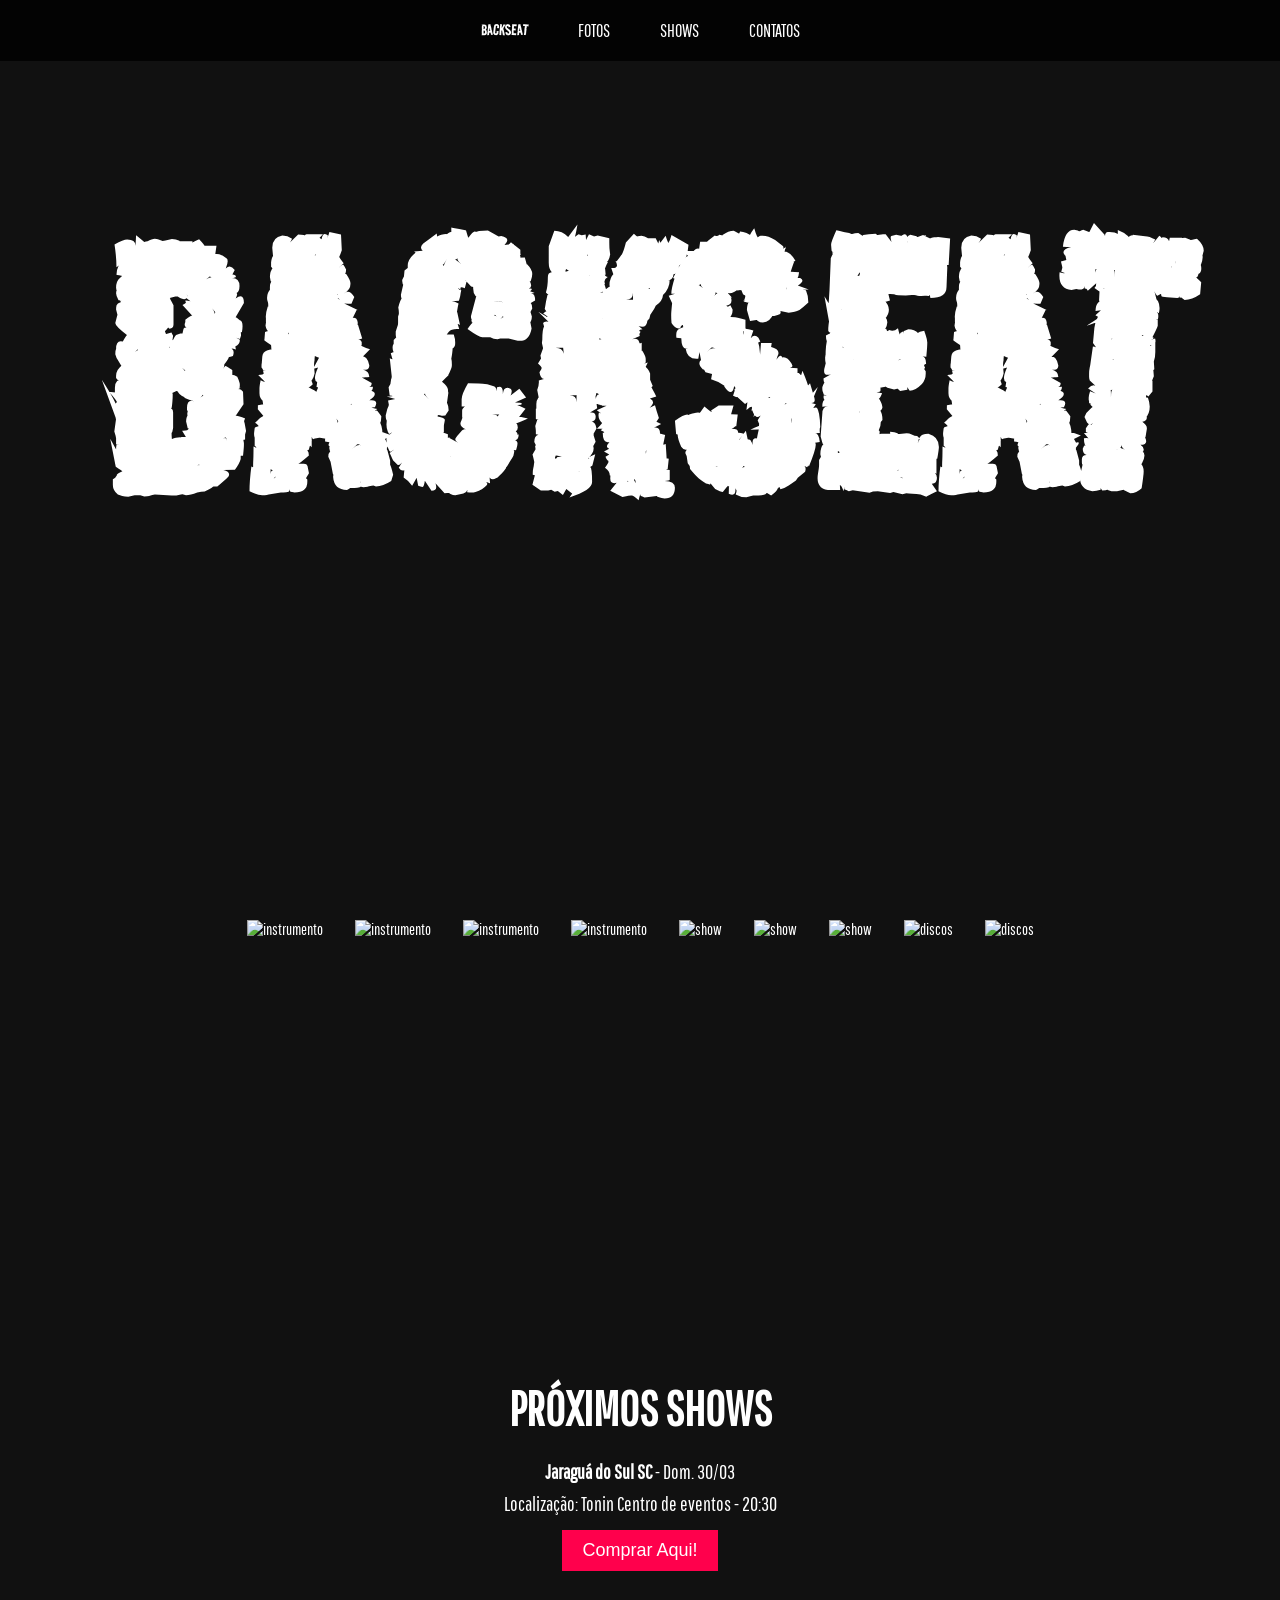
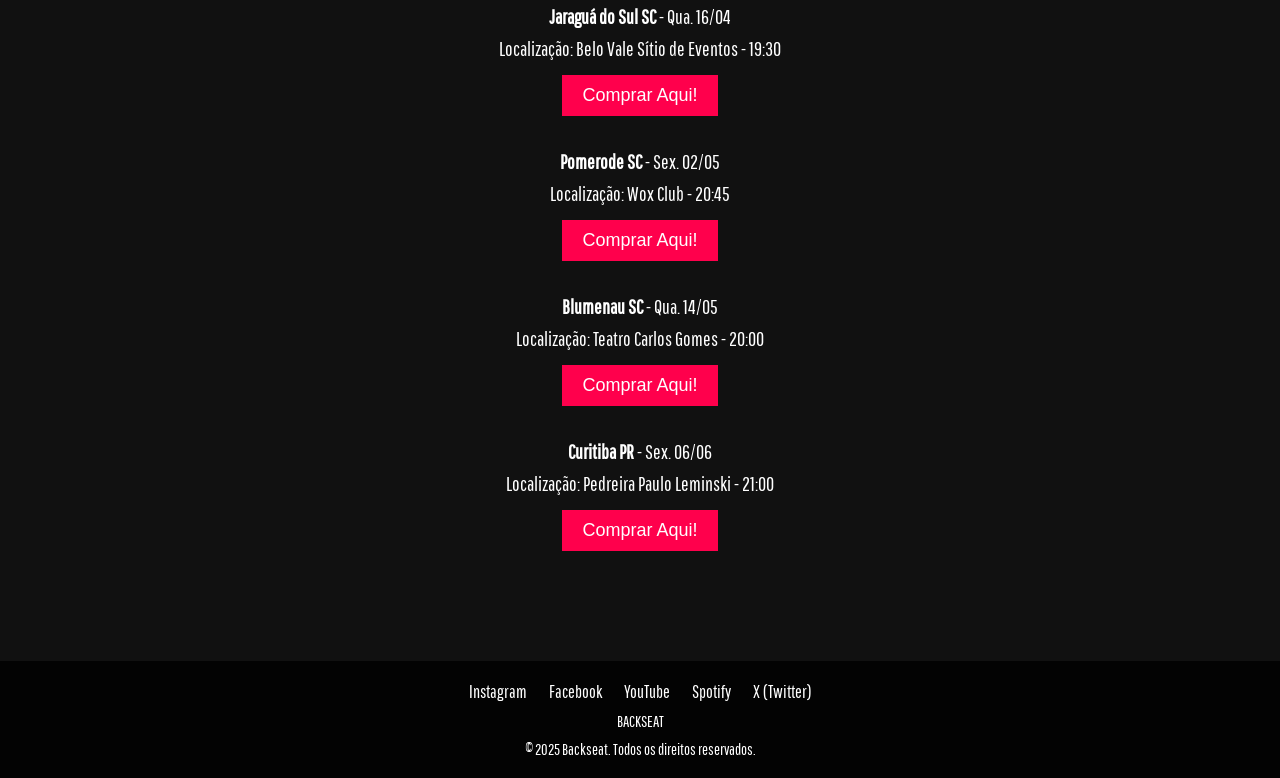
==== index.html @ 7d4a683f "Update and rename TrabalhoBanda.html to index.html" ====
<!DOCTYPE html>
<html lang="pt-BR">
<head>
    <meta charset="UTF-8">
    <meta name="viewport" content="width=device-width, initial-scale=1.0">
    <title>Banda</title>
    
    <!-- GOOGLE FONTS -->
    <link rel="preconnect" href="https://fonts.googleapis.com">
    <link rel="preconnect" href="https://fonts.gstatic.com" crossorigin>
    <link href="https://fonts.googleapis.com/css2?family=Pathway+Gothic+One&family=Road+Rage&display=swap" rel="stylesheet">
    
    <!-- LINK PARA O CSS -->
    <link rel="stylesheet" href="TrabalhoBanda.css">
</head>

<body id="topo">
    <header class="interface"> 
            <nav class="menu">
                <ul>
                    <li><a href="#topo" class="fonte-Backseat">BACKSEAT</a></li>
                    <li><a href="#fotos">Fotos</a></li>
                    <li><a href="#shows">Shows</a></li>
                    <li><a href="#contatos">Contatos</a></li>
                </ul>
            </nav> 
    </header>

    <main>
        <!-- TÍTULO PRINCIPAL, HOME -->
        <h1>BACKSEAT</h1>

        <!-- GALERIA DE FOTOS -->
        <section id="fotos">
            <img src="https://i.pinimg.com/736x/33/53/1c/33531c2c14a4a7b2d537de20fe51b27a.jpg" alt="instrumento">
            <img src="https://i.pinimg.com/736x/a7/74/15/a77415eaf6ead0ff33d7314105649439.jpg" alt="instrumento">
            <img src="https://i.pinimg.com/736x/6c/83/32/6c83321700a116c2283afdb676ea06b1.jpg" alt="instrumento">
            <img src="https://i.pinimg.com/736x/e9/5d/2e/e95d2e273fcaf9952a71935010a18b60.jpg" alt="instrumento">
            <img src="https://i.pinimg.com/736x/91/85/3c/91853cbb3a83c8d5ec82cc6eb4c49493.jpg" alt="show">
            <img src="https://i.pinimg.com/736x/cb/1c/94/cb1c94899277b7a6e15013994b1ae438.jpg" alt="show">
            <img src="https://i.pinimg.com/736x/c7/2f/1d/c72f1dd535f8e600f5564ad6e1316dfc.jpg" alt="show">
            <img src="https://i.pinimg.com/736x/38/e9/40/38e940050d318796910dfa0962cc6492.jpg" alt="discos">
            <img src="https://i.pinimg.com/736x/c5/55/3c/c5553cae9f8f6b26fe590d9f5480cf69.jpg" alt="discos">
        </section>

        <!-- SEÇÃO DE SHOWS -->
        <section id="shows">
            <h2>Próximos Shows</h2>
            <ul>
                <li><strong>Jaraguá do Sul SC</strong> - Dom. 30/03<br>
                    Localização: Tonin Centro de eventos - 20:30<br>
                    <a href="https://www.sympla.com.br/" target="_blank">
                        <button>Comprar Aqui!</button>
                    </a>
                </li>

                <li><strong>Jaraguá do Sul SC</strong> - Qua. 16/04<br>
                    Localização: Belo Vale Sítio de Eventos - 19:30<br>
                    <a href="https://www.sympla.com.br/" target="_blank">
                        <button>Comprar Aqui!</button>
                    </a>
                </li>

                <li><strong>Pomerode SC</strong> - Sex. 02/05<br>
                    Localização: Wox Club - 20:45<br>
                    <a href="https://www.sympla.com.br/" target="_blank">
                        <button>Comprar Aqui!</button>
                    </a>
                </li>

                <li><strong>Blumenau SC</strong> - Qua. 14/05<br>
                    Localização: Teatro Carlos Gomes - 20:00<br>
                    <a href="https://www.sympla.com.br/" target="_blank">
                        <button>Comprar Aqui!</button>
                    </a>
                </li>

                <li><strong>Curitiba PR</strong> - Sex. 06/06<br>
                    Localização: Pedreira Paulo Leminski - 21:00<br>
                    <a href="https://www.sympla.com.br/" target="_blank">
                        <button>Comprar Aqui!</button>
                    </a>
                </li>
            </ul>
        </section>
    </main>
    <!--RODAPÉ DA PÁGINA-->
    <footer id="contatos">
        <a href="https://www.instagram.com" target="_blank">Instagram</a> <!-- levam aos links-->
        <a href="https://www.facebook.com/?locale=pt_BR" target="_blank">Facebook</a>
        <a href="https://www.youtube.com" target="_blank">YouTube</a>
        <a href="https://www.spotify.com/br-pt/" target="_blank">Spotify</a>
        <a href="https://x.com/?lang=pt" target="_blank">X (Twitter)</a>
        <p> BACKSEAT</p>
        <p> © 2025 Backseat. Todos os direitos reservados.</p>
        
     </footer>

</body>
</html>
---- TrabalhoBanda.css ----
/* Importando fontes do Google */
@import url('https://fonts.googleapis.com/css2?family=Pathway+Gothic+One&family=Road+Rage&display=swap');

/* reseta margens, paddings defini rolagem suave */
* {
    margin: 0;
    padding: 0;
    box-sizing: border-box;
    scroll-behavior: smooth; /* Rolagem suave para links */
}
#shows, #fotos, #contatos { 
    scroll-margin-top:80px;
}
#topo{
    scroll-margin-top: 160px;
}

/* Configuração geral do corpo do site */
body {
    scroll-padding-top: -1000px; /* Ajuste conforme a altura do seu header */
    font-family: "Pathway Gothic One", sans-serif; 
    background-color: #111; 
    color: #fff; 
    text-align: center; 
}

/* Cabeçalho fixo com menu */
header {
    background-color: rgba(0, 0, 0, 0.8); /* quase transparente */
    padding: 20px;
    position: fixed; /* fixa o cabeçalho */
    width: 100%;
    top: 0;
    left: 0;
    z-index: 100; /* deixa em cima de outros elementos */
    transition: 0.3s ease-in-out;
}
.fonte-Backseat {
    width: 1000px;
    font-family: "Road Rage", sans-serif;
    
}

/* Navegação do menu */
.menu ul {
    list-style: none;
    display: flex;
    justify-content: center;
    gap: 20px;
}

.menu ul li {
    display: inline;
}

.menu ul li a {
    text-decoration: none;
    color: #fff;
    font-size: 18px;
    text-transform: uppercase;
    padding: 10px 15px;
    transition: color 0.3s ease-in-out;
}

.menu ul li a:hover {
    color: #ff004c;
}

/* Título principal (nome da banda) */
h1 {
    font-family: "Road Rage", sans-serif;
    font-size: 400px;
    margin-top: 150px;
    margin-bottom: 150px;
    text-transform: uppercase;
    letter-spacing: 5px;
    transition: transform 0.3s ease, text-shadow 0.3s ease;
}

/* Efeito de hover */
h1:hover {
    transform: scale(1.05) rotate(-1deg); /* Aumenta e inclina um pouco */
    text-shadow: 0px 0px 20px rgba(255, 0, 76, 0.7); /* Brilho rosa */
}



/* Seção de fotos e rolagem horizontal */

#fotos::before {    /* cria um espaço que compensa o header fixo */
    content: "";
    display: block;
    height: 80px;        
    margin-top: 80px;  
}

#fotos {
    overflow-x: scroll; /* rolagem horizontal */
    white-space: nowrap; /* n quebra a linha */
    padding: 20px 0; 
    
    /* Oculta a barra de rolagem */
    -ms-overflow-style: none;  /* IE e Edge */
    scrollbar-width: none;  /* Firefox */
}
#fotos::-webkit-scrollbar {
    display: none; /* Chrome, Safari e Opera */
}

/* Estilização das imagens ampliadas */
#fotos img {
    display: inline-block; /* deixa as imagens em linha */
    height: 400px;
    margin: 0 15px;
    object-fit: cover; /* imagem n distorce */
    transition: transform 0.3s ease; /* efeito suave ao passar o mouse */
}


/* Efeito hover nas imagens */
#fotos img:hover {
    transform: scale(1.05);
}

/* Seção de Shows */

#shows  {
    padding: 40px 20px;
}

#shows h2 {
    font-size: 48px;
    margin-bottom: 20px;
    text-transform: uppercase;
}

#shows ul {
    list-style: none;
    padding: 0;
}

#shows li {
    margin-bottom: 30px;
    font-size: 20px;
    line-height: 1.6;
}

/* Botões de Compra nos Shows */
#shows button {
    background-color: #ff004c;
    border: none;
    padding: 10px 20px;
    color: #fff;
    font-size: 18px;
    cursor: pointer;
    transition: 0.3s ease;
    margin-top: 10px;
}

#shows button:hover {
    background-color: #700a6d;
}

/* Rodapé */
footer {
    background-color: rgba(0, 0, 0, 0.8);
    padding: 20px;
    margin-top: 40px;
}

footer a {
    color: #fff;
    margin: 0 10px;
    text-decoration: none;
    font-size: 18px;
    transition: color 0.3s ease;
}

footer a:hover {
    color: #ff004c;
}

footer p {
    margin-top: 10px;
    font-size: 16px;
}

/* Responsividade para telas menores */
@media (max-width: 768px) {
    h1 {
        font-size: 60px;
        margin-top: 120px;
    }
    
    .menu ul {
        flex-direction: column;
        gap: 10px;
    }
    
    .menu ul li a {
        font-size: 16px;
    }
    
    /* Ajusta a altura das imagens na seção de fotos */
    #fotos img {
        height: 250px;
        margin: 0 10px;
    }
    
    #shows h2 {
        font-size: 36px;
    }
    
    #shows li {
        font-size: 18px;
    }
    
    footer a {
        font-size: 16px;
    }
}
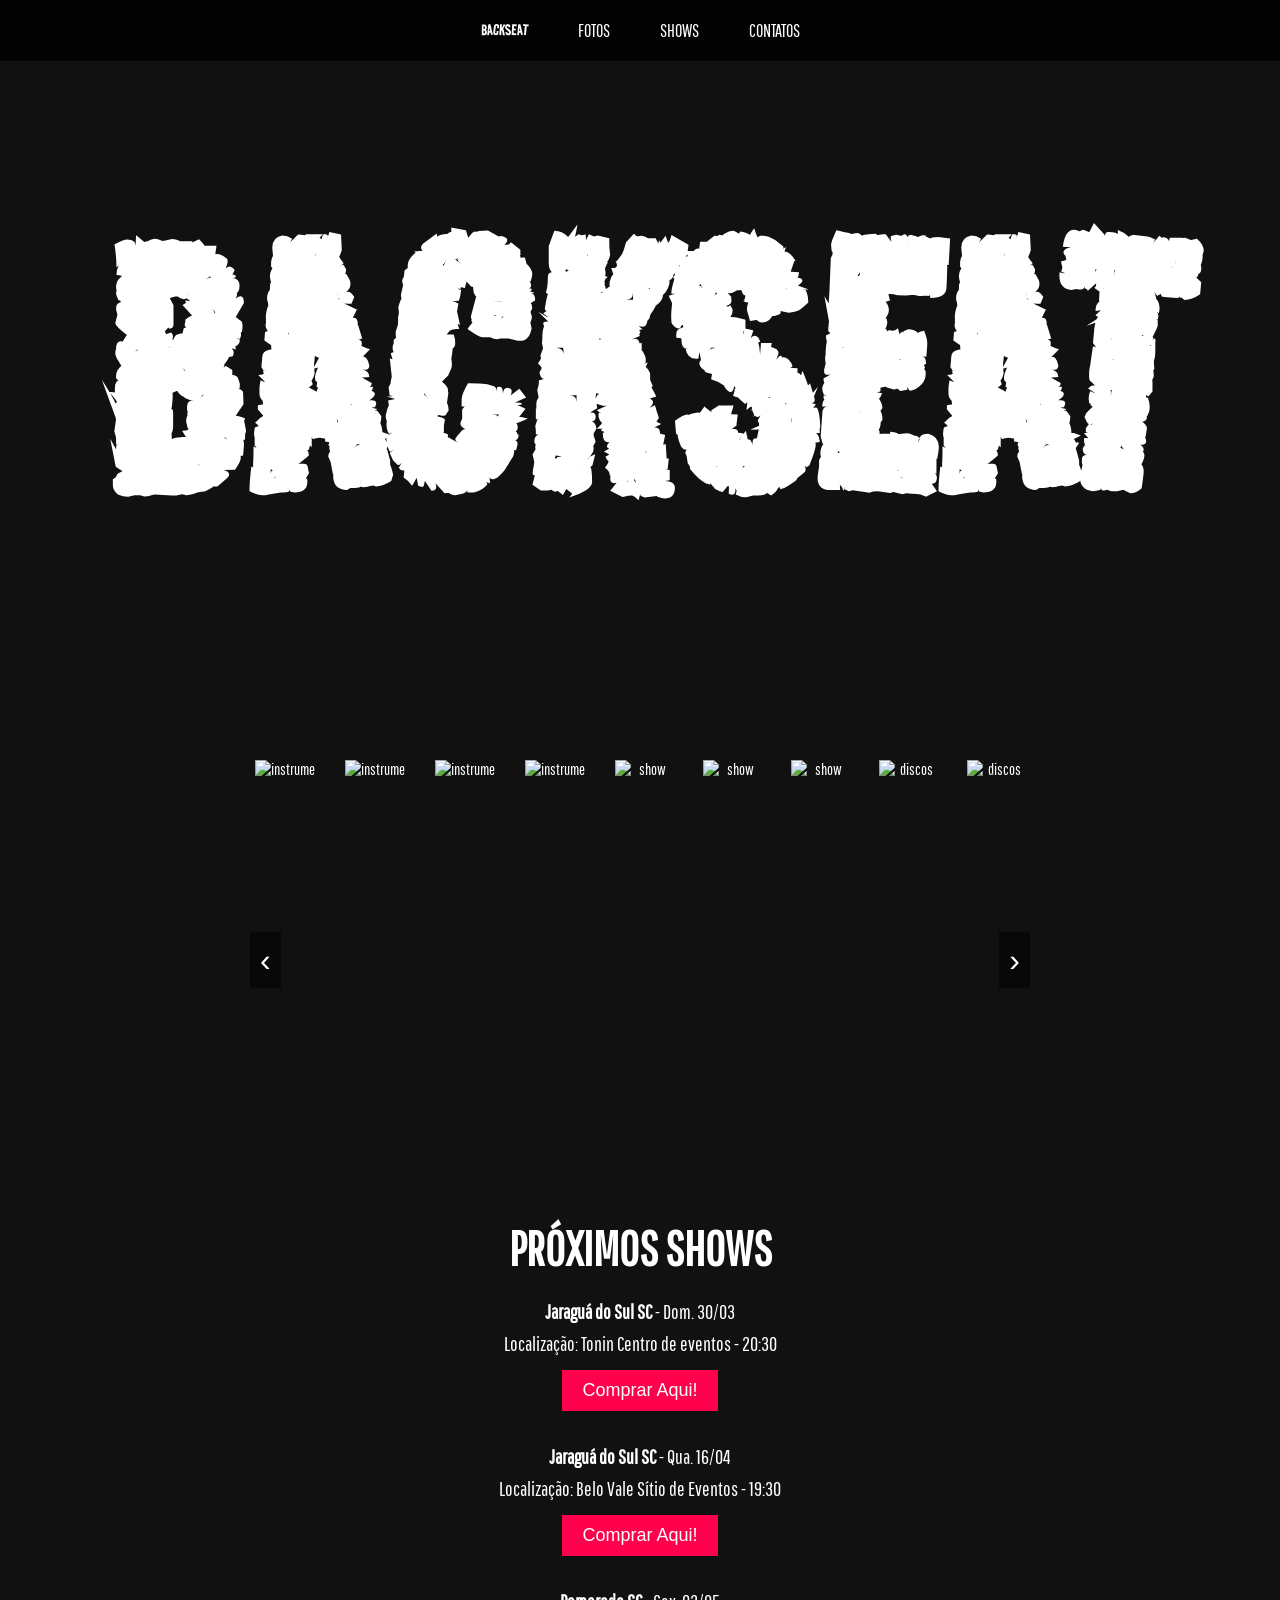
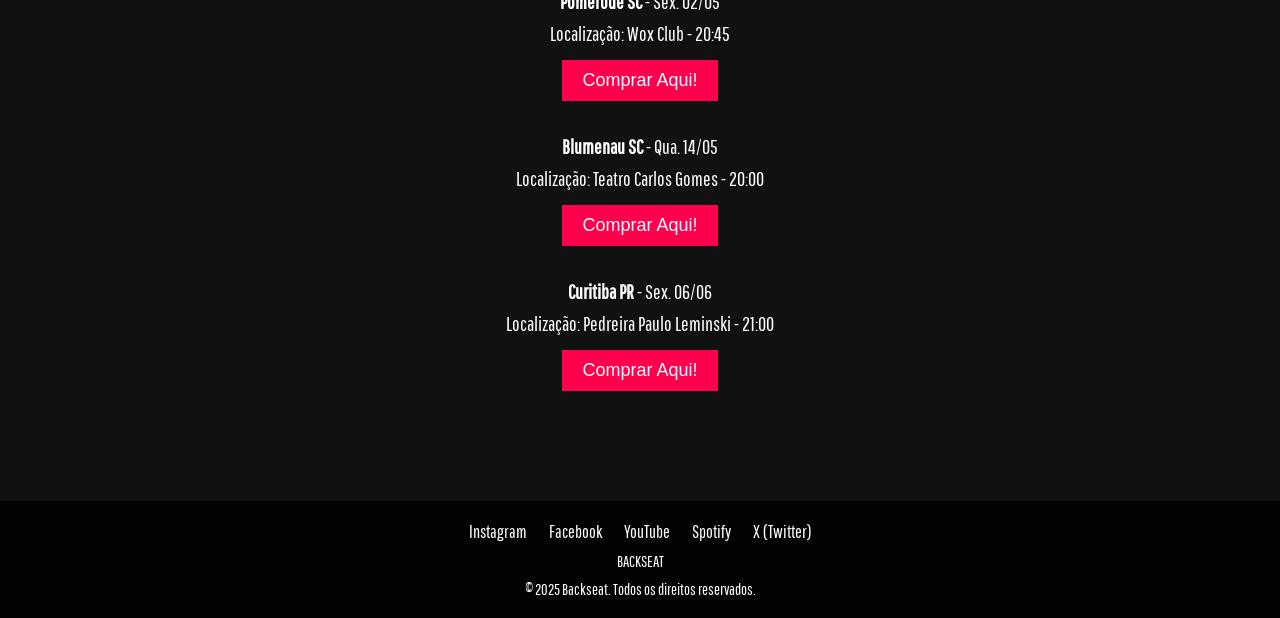
==== commit efd976a1: "Update index.html" ====
--- a/index.html
+++ b/index.html
@@ -11,7 +11,7 @@
     <link href="https://fonts.googleapis.com/css2?family=Pathway+Gothic+One&family=Road+Rage&display=swap" rel="stylesheet">
     
     <!-- LINK PARA O CSS -->
-    <link rel="stylesheet" href="TrabalhoBanda.css">
+    <link rel="stylesheet" href="style.css">
 </head>
 
 <body id="topo">
@@ -31,7 +31,7 @@
         <h1>BACKSEAT</h1>
 
         <!-- GALERIA DE FOTOS -->
-        <section id="fotos">
+        <section id="fotos" class="carousel">
             <img src="https://i.pinimg.com/736x/33/53/1c/33531c2c14a4a7b2d537de20fe51b27a.jpg" alt="instrumento">
             <img src="https://i.pinimg.com/736x/a7/74/15/a77415eaf6ead0ff33d7314105649439.jpg" alt="instrumento">
             <img src="https://i.pinimg.com/736x/6c/83/32/6c83321700a116c2283afdb676ea06b1.jpg" alt="instrumento">
@@ -41,6 +41,8 @@
             <img src="https://i.pinimg.com/736x/c7/2f/1d/c72f1dd535f8e600f5564ad6e1316dfc.jpg" alt="show">
             <img src="https://i.pinimg.com/736x/38/e9/40/38e940050d318796910dfa0962cc6492.jpg" alt="discos">
             <img src="https://i.pinimg.com/736x/c5/55/3c/c5553cae9f8f6b26fe590d9f5480cf69.jpg" alt="discos">
+              <button class="anterior" onclick="trocar(-1)">‹</button>
+              <button class="proximo" onclick="trocar(1)">›</button>
         </section>
 
         <!-- SEÇÃO DE SHOWS -->
@@ -95,6 +97,22 @@
         <p> © 2025 Backseat. Todos os direitos reservados.</p>
         
      </footer>
+<script>
+  const slides = document.querySelectorAll('#fotos figure');
+  let index = 0;
 
+  function atualizarCarrossel() {
+    slides.forEach((figura, i) => {
+      figura.style.transform = `translateX(-${index * 100}%)`;
+    });
+  }
+
+  function trocar(direcao) {
+    index = (index + direcao + slides.length) % slides.length;
+    atualizarCarrossel();
+  }
+
+  setInterval(() => trocar(1), 5000); // auto-play
+</script>
 </body>
 </html>
--- a/style.css
+++ b/style.css
@@ -0,0 +1,260 @@
+/* Importando fontes do Google */
+@import url('https://fonts.googleapis.com/css2?family=Pathway+Gothic+One&family=Road+Rage&display=swap');
+
+/* reseta margens, paddings defini rolagem suave */
+* {
+    margin: 0;
+    padding: 0;
+    box-sizing: border-box;
+    scroll-behavior: smooth; /* Rolagem suave para links */
+}
+#shows, #fotos, #contatos { 
+    scroll-margin-top:80px;
+}
+#topo{
+    scroll-margin-top: 160px;
+}
+
+/* Configuração geral do corpo do site */
+body {
+    scroll-padding-top: -1000px; /* Ajuste conforme a altura do header */
+    font-family: "Pathway Gothic One", sans-serif; 
+    background-color: #111; 
+    color: #fff; 
+    text-align: center; 
+}
+
+/* Cabeçalho fixo com menu */
+header {
+    background-color: rgba(0, 0, 0, 0.8); /* quase transparente */
+    padding: 20px;
+    position: fixed; /* fixa o cabeçalho */
+    width: 100%;
+    top: 0;
+    left: 0;
+    z-index: 100; /* deixa em cima de outros elementos */
+    transition: 0.3s ease-in-out;
+}
+.fonte-Backseat {
+    width: 1000px;
+    font-family: "Road Rage", sans-serif;
+    
+}
+
+/* Navegação do menu */
+.menu ul {
+    list-style: none;
+    display: flex;
+    justify-content: center;
+    gap: 20px;
+}
+
+.menu ul li {
+    display: inline;
+}
+
+.menu ul li a {
+    text-decoration: none;
+    color: #fff;
+    font-size: 18px;
+    text-transform: uppercase;
+    padding: 10px 15px;
+    transition: color 0.3s ease-in-out;
+}
+
+.menu ul li a:hover {
+    color: #ff004c;
+}
+
+/* Título principal (nome da banda) */
+h1 {
+    font-family: "Road Rage", sans-serif;
+    font-size: 400px;
+    margin-top: 150px;
+    margin-bottom: 150px;
+    text-transform: uppercase;
+    letter-spacing: 5px;
+    transition: transform 0.3s ease, text-shadow 0.3s ease;
+}
+
+/* Efeito de hover */
+h1:hover {
+    transform: scale(1.05) rotate(-1deg); /* Aumenta e inclina um pouco */
+    text-shadow: 0px 0px 20px rgba(255, 0, 76, 0.7); /* Brilho rosa */
+}
+
+
+
+/* Seção de fotos e rolagem horizontal */
+
+#fotos::before {    /* cria um espaço que compensa o header fixo */
+    content: "";
+    display: block;
+    height: 80px;        
+    margin-top: 80px;  
+}
+
+#fotos {
+    overflow-x: scroll; /* rolagem horizontal */
+    white-space: nowrap; /* n quebra a linha */
+    padding: 20px 0; 
+    
+    /* Oculta a barra de rolagem */
+    -ms-overflow-style: none;  /* IE e Edge */
+    scrollbar-width: none;  /* Firefox */
+}
+#fotos::-webkit-scrollbar {
+    display: none; /* Chrome, Safari e Opera */
+}
+
+/* Estilização das imagens ampliadas */
+#fotos img {
+    display: inline-block; /* deixa as imagens em linha */
+    height: 400px;
+    margin: 0 15px;
+    object-fit: cover; /* imagem n distorce */
+    transition: transform 0.3s ease; /* efeito suave ao passar o mouse */
+}
+
+
+/* Efeito hover nas imagens */
+#fotos img:hover {
+    transform: scale(1.05);
+}
+
+/* Seção de Shows */
+
+#shows  {
+    padding: 40px 20px;
+}
+
+#shows h2 {
+    font-size: 48px;
+    margin-bottom: 20px;
+    text-transform: uppercase;
+}
+
+#shows ul {
+    list-style: none;
+    padding: 0;
+}
+
+#shows li {
+    margin-bottom: 30px;
+    font-size: 20px;
+    line-height: 1.6;
+}
+
+/* Botões de Compra nos Shows */
+#shows button {
+    background-color: #ff004c;
+    border: none;
+    padding: 10px 20px;
+    color: #fff;
+    font-size: 18px;
+    cursor: pointer;
+    transition: 0.3s ease;
+    margin-top: 10px;
+}
+
+#shows button:hover {
+    background-color: #700a6d;
+}
+
+/* Rodapé */
+footer {
+    background-color: rgba(0, 0, 0, 0.8);
+    padding: 20px;
+    margin-top: 40px;
+}
+
+footer a {
+    color: #fff;
+    margin: 0 10px;
+    text-decoration: none;
+    font-size: 18px;
+    transition: color 0.3s ease;
+}
+
+footer a:hover {
+    color: #ff004c;
+}
+
+footer p {
+    margin-top: 10px;
+    font-size: 16px;
+}
+
+/* Responsividade para telas menores */
+@media (max-width: 768px) {
+    h1 {
+        font-size: 60px;
+        margin-top: 120px;
+        
+    }
+    
+    .menu ul {
+        flex-direction: row;
+        gap: 10px;
+    }
+    
+    .menu ul li a {
+        font-size: 16px;
+    }
+    
+    /* Ajusta a altura das imagens na seção de fotos */
+    #fotos img {
+        height: 250px;
+        margin: 0 10px;
+    }
+    
+    #shows h2 {
+        font-size: 36px;
+    }
+    
+    #shows li {
+        font-size: 18px;
+    }
+    
+    footer a {
+        font-size: 16px;
+    }
+}
+
+
+ /* teste */
+
+.carousel {
+  position: relative;
+  display: flex;
+  overflow: hidden;
+  max-width: 800px;
+  margin: auto;
+}
+
+.carousel figure {
+  min-width: 100%;
+  margin: 0;
+  transition: transform 0.5s ease-in-out;
+}
+
+.carousel img {
+  width: 100%;
+  display: block;
+}
+
+.anterior, .proximo {
+  position: absolute;
+  top: 50%;
+  transform: translateY(-50%);
+  background: rgba(0,0,0,0.5);
+  border: none;
+  color: white;
+  font-size: 2rem;
+  padding: 10px;
+  cursor: pointer;
+  z-index: 1;
+}
+
+.anterior { left: 10px; }
+.proximo { right: 10px; }
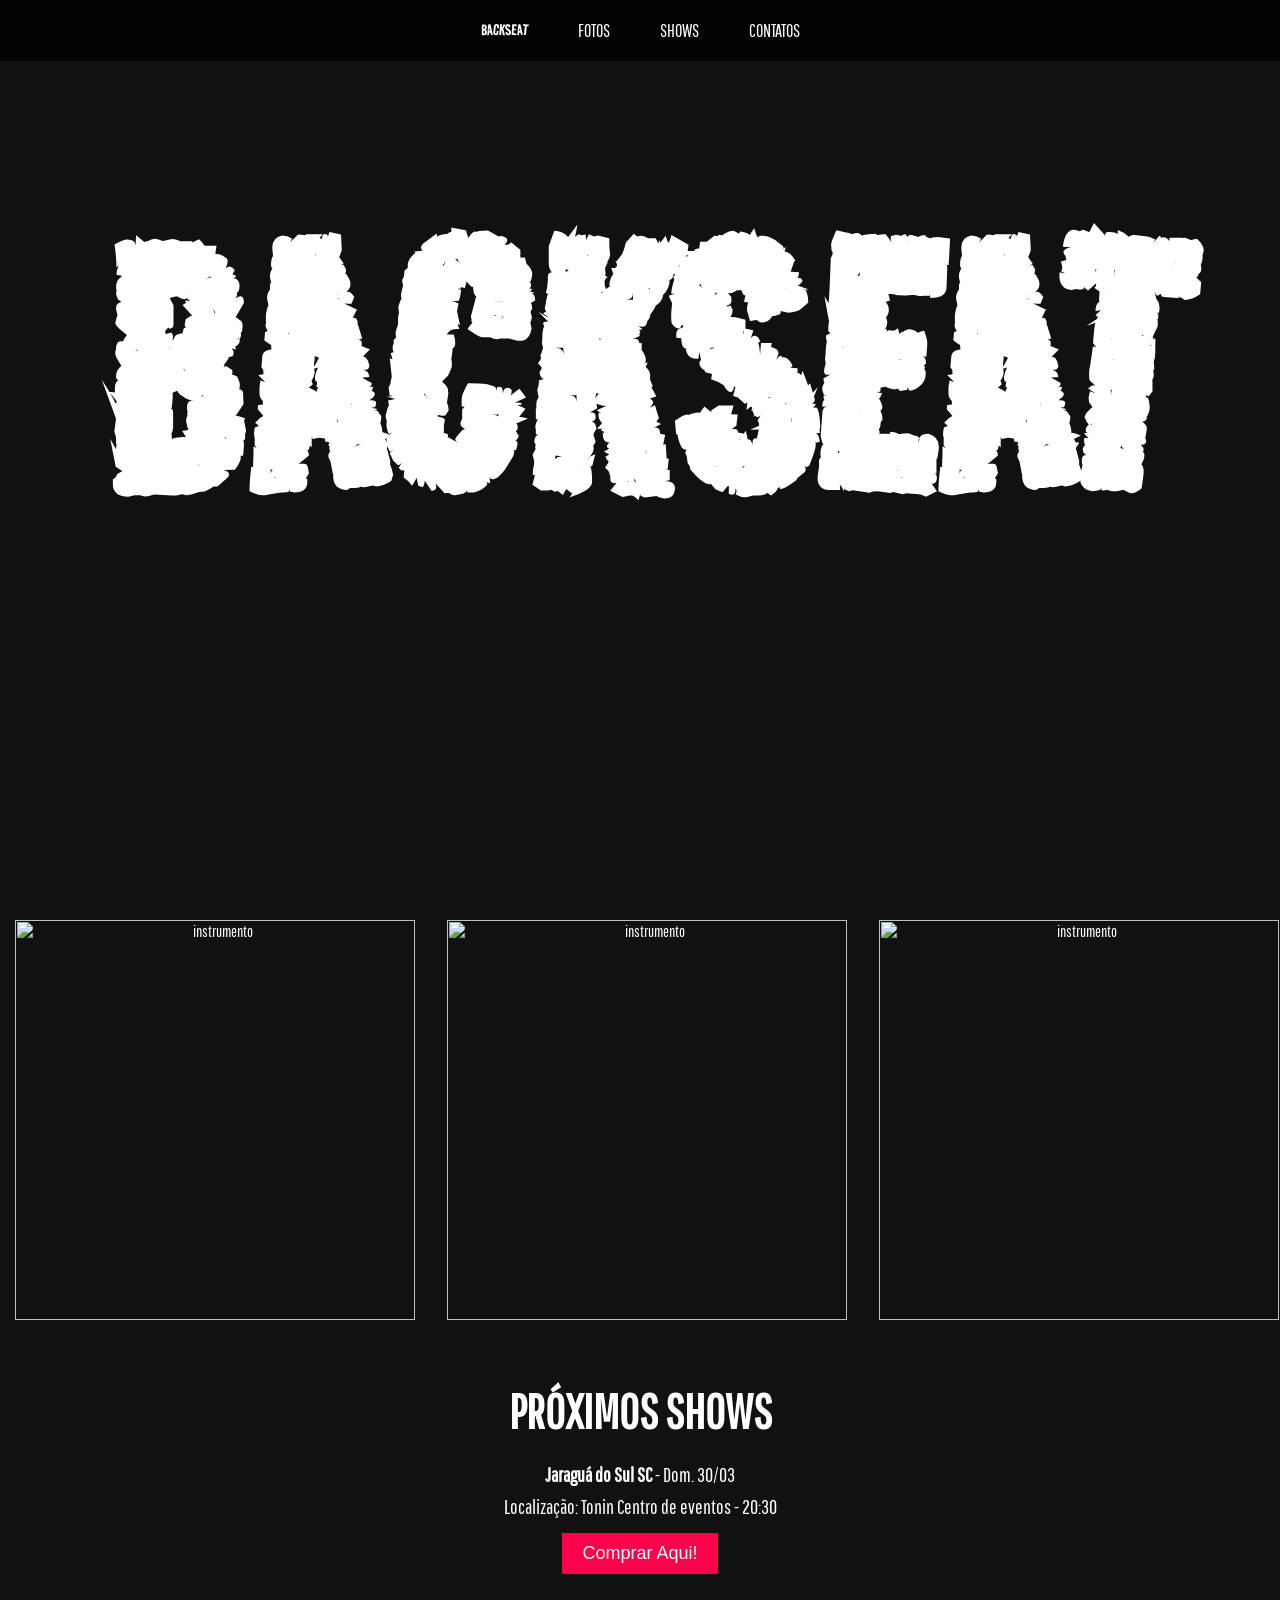
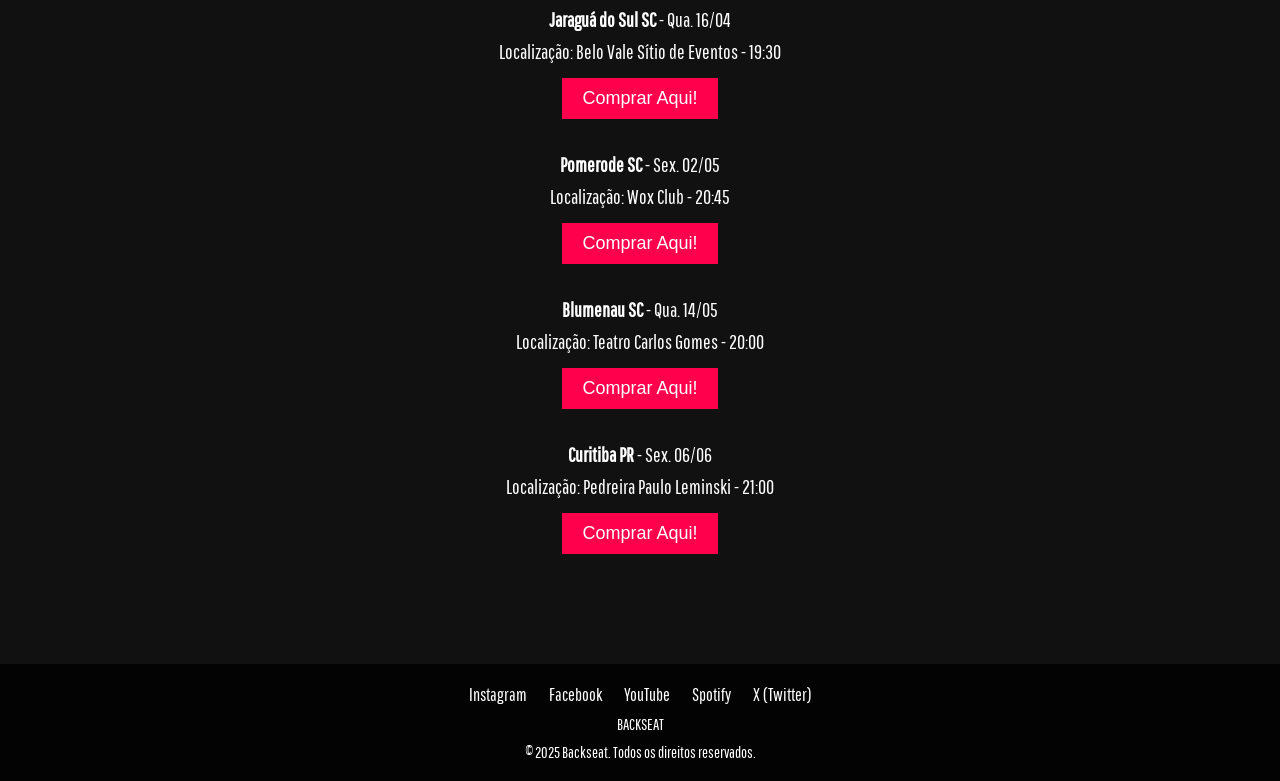
==== commit 54d44da8: "Update index.html" ====
--- a/index.html
+++ b/index.html
@@ -1,18 +1,16 @@
-<!DOCTYPE html>
-<html lang="pt-BR">
-<head>
+<html lang="pt-BR"><head>
     <meta charset="UTF-8">
     <meta name="viewport" content="width=device-width, initial-scale=1.0">
     <title>Banda</title>
     
     <!-- GOOGLE FONTS -->
     <link rel="preconnect" href="https://fonts.googleapis.com">
-    <link rel="preconnect" href="https://fonts.gstatic.com" crossorigin>
-    <link href="https://fonts.googleapis.com/css2?family=Pathway+Gothic+One&family=Road+Rage&display=swap" rel="stylesheet">
+    <link rel="preconnect" href="https://fonts.gstatic.com" crossorigin="">
+    <link href="https://fonts.googleapis.com/css2?family=Pathway+Gothic+One&amp;family=Road+Rage&amp;display=swap" rel="stylesheet">
     
     <!-- LINK PARA O CSS -->
-    <link rel="stylesheet" href="style.css">
-</head>
+    <link rel="stylesheet" href="TrabalhoBanda.css">
+<style type="text/css" id="operaUserStyle"></style></head>
 
 <body id="topo">
     <header class="interface"> 
@@ -31,7 +29,7 @@
         <h1>BACKSEAT</h1>
 
         <!-- GALERIA DE FOTOS -->
-        <section id="fotos" class="carousel">
+        <section id="fotos">
             <img src="https://i.pinimg.com/736x/33/53/1c/33531c2c14a4a7b2d537de20fe51b27a.jpg" alt="instrumento">
             <img src="https://i.pinimg.com/736x/a7/74/15/a77415eaf6ead0ff33d7314105649439.jpg" alt="instrumento">
             <img src="https://i.pinimg.com/736x/6c/83/32/6c83321700a116c2283afdb676ea06b1.jpg" alt="instrumento">
@@ -41,8 +39,6 @@
             <img src="https://i.pinimg.com/736x/c7/2f/1d/c72f1dd535f8e600f5564ad6e1316dfc.jpg" alt="show">
             <img src="https://i.pinimg.com/736x/38/e9/40/38e940050d318796910dfa0962cc6492.jpg" alt="discos">
             <img src="https://i.pinimg.com/736x/c5/55/3c/c5553cae9f8f6b26fe590d9f5480cf69.jpg" alt="discos">
-              <button class="anterior" onclick="trocar(-1)">‹</button>
-              <button class="proximo" onclick="trocar(1)">›</button>
         </section>
 
         <!-- SEÇÃO DE SHOWS -->
@@ -97,22 +93,7 @@
         <p> © 2025 Backseat. Todos os direitos reservados.</p>
         
      </footer>
-<script>
-  const slides = document.querySelectorAll('#fotos figure');
-  let index = 0;
 
-  function atualizarCarrossel() {
-    slides.forEach((figura, i) => {
-      figura.style.transform = `translateX(-${index * 100}%)`;
-    });
-  }
 
-  function trocar(direcao) {
-    index = (index + direcao + slides.length) % slides.length;
-    atualizarCarrossel();
-  }
 
-  setInterval(() => trocar(1), 5000); // auto-play
-</script>
-</body>
-</html>
+</body></html>
--- a/TrabalhoBanda.css
+++ b/TrabalhoBanda.css
@@ -0,0 +1,221 @@
+/* Importando fontes do Google */
+@import url('https://fonts.googleapis.com/css2?family=Pathway+Gothic+One&family=Road+Rage&display=swap');
+
+/* reseta margens, paddings defini rolagem suave */
+* {
+    margin: 0;
+    padding: 0;
+    box-sizing: border-box;
+    scroll-behavior: smooth; /* Rolagem suave para links */
+}
+#shows, #fotos, #contatos { 
+    scroll-margin-top:80px;
+}
+#topo{
+    scroll-margin-top: 160px;
+}
+
+/* Configuração geral do corpo do site */
+body {
+    scroll-padding-top: -1000px; /* Ajuste conforme a altura do seu header */
+    font-family: "Pathway Gothic One", sans-serif; 
+    background-color: #111; 
+    color: #fff; 
+    text-align: center; 
+}
+
+/* Cabeçalho fixo com menu */
+header {
+    background-color: rgba(0, 0, 0, 0.8); /* quase transparente */
+    padding: 20px;
+    position: fixed; /* fixa o cabeçalho */
+    width: 100%;
+    top: 0;
+    left: 0;
+    z-index: 100; /* deixa em cima de outros elementos */
+    transition: 0.3s ease-in-out;
+}
+.fonte-Backseat {
+    width: 1000px;
+    font-family: "Road Rage", sans-serif;
+    
+}
+
+/* Navegação do menu */
+.menu ul {
+    list-style: none;
+    display: flex;
+    justify-content: center;
+    gap: 20px;
+}
+
+.menu ul li {
+    display: inline;
+}
+
+.menu ul li a {
+    text-decoration: none;
+    color: #fff;
+    font-size: 18px;
+    text-transform: uppercase;
+    padding: 10px 15px;
+    transition: color 0.3s ease-in-out;
+}
+
+.menu ul li a:hover {
+    color: #ff004c;
+}
+
+/* Título principal (nome da banda) */
+h1 {
+    font-family: "Road Rage", sans-serif;
+    font-size: 400px;
+    margin-top: 150px;
+    margin-bottom: 150px;
+    text-transform: uppercase;
+    letter-spacing: 5px;
+    transition: transform 0.3s ease, text-shadow 0.3s ease;
+}
+
+/* Efeito de hover */
+h1:hover {
+    transform: scale(1.05) rotate(-1deg); /* Aumenta e inclina um pouco */
+    text-shadow: 0px 0px 20px rgba(255, 0, 76, 0.7); /* Brilho rosa */
+}
+
+
+
+/* Seção de fotos e rolagem horizontal */
+
+#fotos::before {    /* cria um espaço que compensa o header fixo */
+    content: "";
+    display: block;
+    height: 80px;        
+    margin-top: 80px;  
+}
+
+#fotos {
+    overflow-x: scroll; /* rolagem horizontal */
+    white-space: nowrap; /* n quebra a linha */
+    padding: 20px 0; 
+    
+    /* Oculta a barra de rolagem */
+    -ms-overflow-style: none;  /* IE e Edge */
+    scrollbar-width: none;  /* Firefox */
+}
+#fotos::-webkit-scrollbar {
+    display: none; /* Chrome, Safari e Opera */
+}
+
+/* Estilização das imagens ampliadas */
+#fotos img {
+    display: inline-block; /* deixa as imagens em linha */
+    height: 400px;
+    margin: 0 15px;
+    object-fit: cover; /* imagem n distorce */
+    transition: transform 0.3s ease; /* efeito suave ao passar o mouse */
+}
+
+
+/* Efeito hover nas imagens */
+#fotos img:hover {
+    transform: scale(1.05);
+}
+
+/* Seção de Shows */
+
+#shows  {
+    padding: 40px 20px;
+}
+
+#shows h2 {
+    font-size: 48px;
+    margin-bottom: 20px;
+    text-transform: uppercase;
+}
+
+#shows ul {
+    list-style: none;
+    padding: 0;
+}
+
+#shows li {
+    margin-bottom: 30px;
+    font-size: 20px;
+    line-height: 1.6;
+}
+
+/* Botões de Compra nos Shows */
+#shows button {
+    background-color: #ff004c;
+    border: none;
+    padding: 10px 20px;
+    color: #fff;
+    font-size: 18px;
+    cursor: pointer;
+    transition: 0.3s ease;
+    margin-top: 10px;
+}
+
+#shows button:hover {
+    background-color: #700a6d;
+}
+
+/* Rodapé */
+footer {
+    background-color: rgba(0, 0, 0, 0.8);
+    padding: 20px;
+    margin-top: 40px;
+}
+
+footer a {
+    color: #fff;
+    margin: 0 10px;
+    text-decoration: none;
+    font-size: 18px;
+    transition: color 0.3s ease;
+}
+
+footer a:hover {
+    color: #ff004c;
+}
+
+footer p {
+    margin-top: 10px;
+    font-size: 16px;
+}
+
+/* Responsividade para telas menores */
+@media (max-width: 768px) {
+    h1 {
+        font-size: 60px;
+        margin-top: 120px;
+    }
+    
+    .menu ul {
+        flex-direction: column;
+        gap: 10px;
+    }
+    
+    .menu ul li a {
+        font-size: 16px;
+    }
+    
+    /* Ajusta a altura das imagens na seção de fotos */
+    #fotos img {
+        height: 250px;
+        margin: 0 10px;
+    }
+    
+    #shows h2 {
+        font-size: 36px;
+    }
+    
+    #shows li {
+        font-size: 18px;
+    }
+    
+    footer a {
+        font-size: 16px;
+    }
+}
